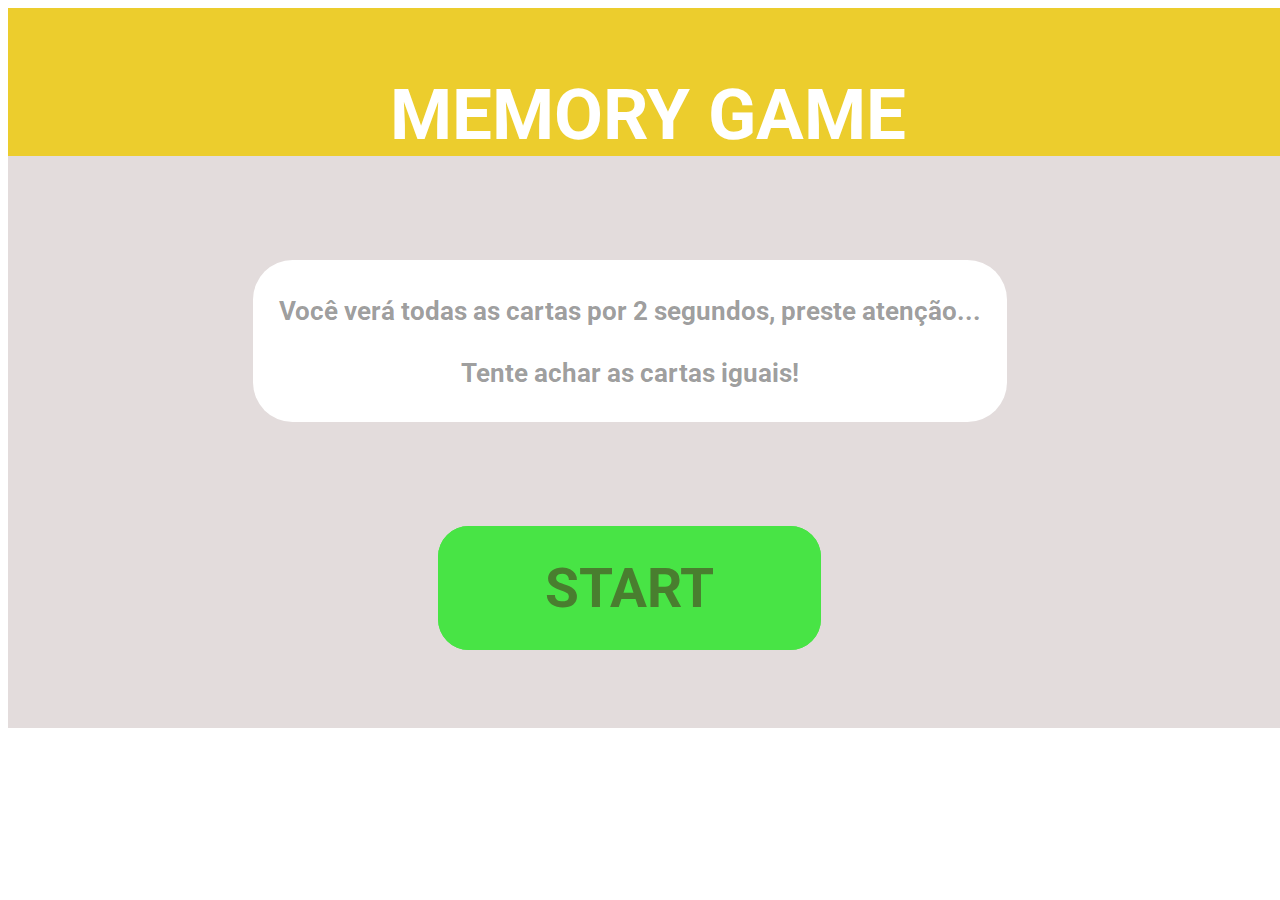
==== index.html @ 6f40cb89 "home page and templates done" ====
<!DOCTYPE html>
<html lang="en">
<head>
    <meta charset="UTF-8">
    <meta http-equiv="X-UA-Compatible" content="IE=edge">
    <meta name="viewport" content="width=device-width, initial-scale=1.0">
    <link rel="stylesheet" href="./css/styles-home.css">
    <link href="https://fonts.googleapis.com/css2?family=Roboto:wght@700&display=swap" rel="stylesheet">
    <title>Memory Game</title>
</head>
<body>
    <div class="home-page">
        <div class="title-home-page">
            <div class="game-name-text">
                MEMORY GAME
            </div>
        </div>
        <div class="how-to-play">
            <div class="how-to-text">
                Você verá todas as cartas por 2 segundos, preste atenção...<br><br>
                Tente achar as cartas iguais!
            </div>
        </div>
        <div class="start-btn">
            <button class="start-btn start-txt"><a class="start-txt" href="./html/lvl1.html">START</button></a>
        </div>
    </div>

    
</body>
</html>
---- css/styles-home.css ----
.home-page {
    position: relative;
    width: 1280px;
    height: 720px;

    background: #e3dcdc;
}

.title-home-page {
    position: absolute;
    width: 1280px;
    height: 148px;
    left: 0px;
    top: 0px;
    background: #ECCD2D;
}

.game-name-text {
    position: absolute;
    width: 1280px;
    height: 148px;
    left: 0px;
    top: 0px;
    
    font-family: Roboto;
    font-style: normal;
    font-weight: bold;
    font-size: 71.1111px;
    line-height: 83px;
    display: flex;
    align-items: flex-end;
    text-align: center;
    justify-content: space-around;
    
    color: #FFFFFF;
}

.how-to-play {
    position: absolute;
    width: 753.76px;
    height: 162.02px;
    left: 245px;
    top: 252px;

    background: #FFFFFF;
    border-radius: 39.625px;
}

.how-to-text {
    width: 753.76px;
    height: 162.02px;
    left: 245px;
    top: 252px;

    font-family: Roboto;
    font-style: normal;
    font-weight: bold;
    font-size: 26.4167px;
    line-height: 31px;
    display: flex;
    align-items: center;
    text-align: center;
    justify-content: space-around;

    color: rgba(0, 0, 0, 0.4);
}

.start-btn {
    position: absolute;
    width: 383px;
    height: 123.77px;
    left: 430px;
    top: 518px;
    border: none;

    background: #48E445;
    border-radius: 30.9425px;
}

.start-txt {
    position: absolute;
    width: 383px;
    height: 124px;
    left: 0px;
    top: 0px;

    font-family: Roboto;
    font-style: normal;
    font-weight: bold;
    font-size: 55.009px;
    line-height: 64px;
    display: flex;
    align-items: center;
    text-align: center;
    justify-content: center;
    text-decoration: none;
    color: #497E2F;


}
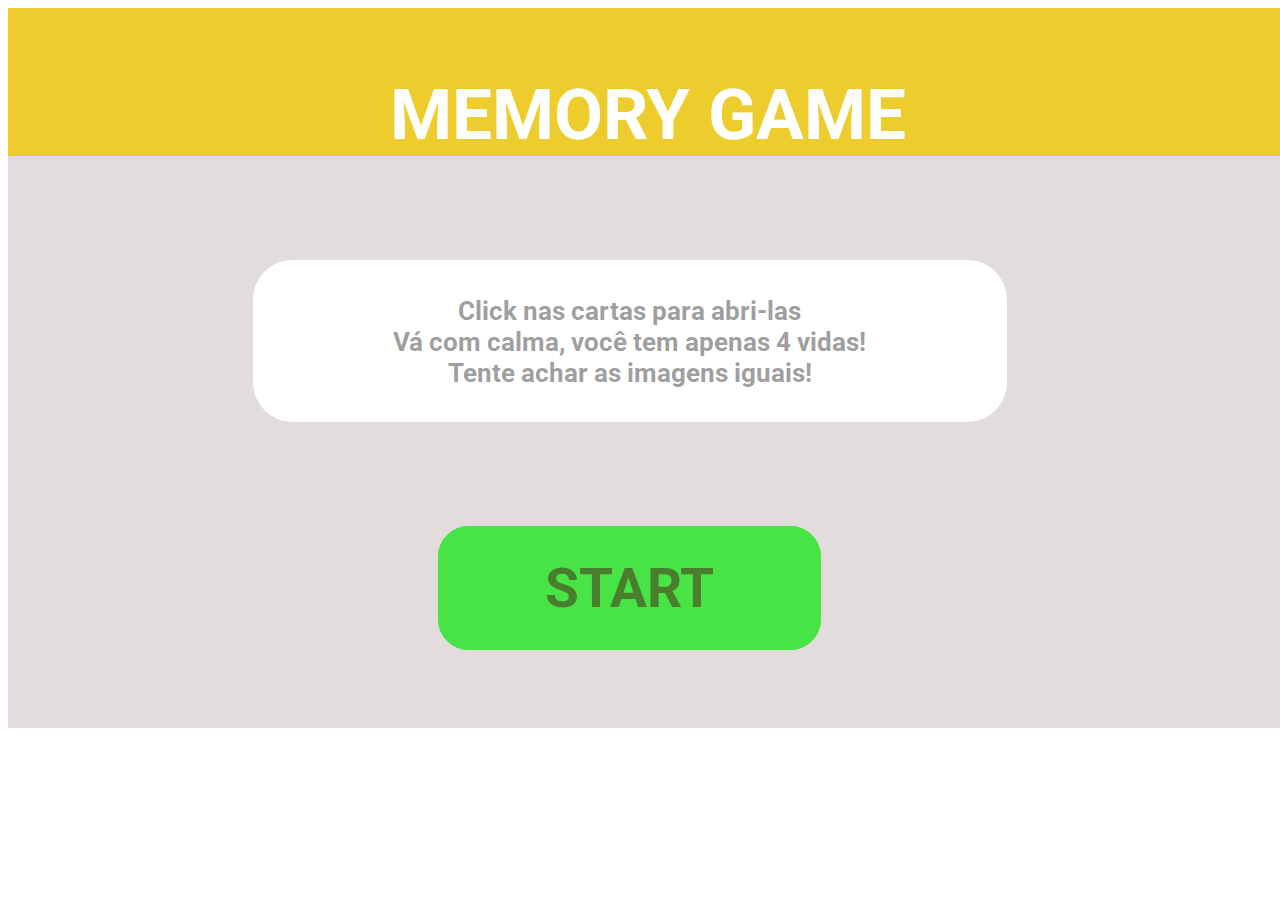
==== commit b57e4487: "jogo completo, funcionando, lvl1" ====
--- a/index.html
+++ b/index.html
@@ -17,15 +17,15 @@
         </div>
         <div class="how-to-play">
             <div class="how-to-text">
-                Você verá todas as cartas por 2 segundos, preste atenção...<br><br>
-                Tente achar as cartas iguais!
+                Click nas cartas para abri-las<br>
+                Vá com calma, você tem apenas 4 vidas! <br>
+                Tente achar as imagens iguais!
             </div>
         </div>
         <div class="start-btn">
-            <button class="start-btn start-txt"><a class="start-txt" href="./html/lvl1.html">START</button></a>
+            <button id="start" class="start-btn start-txt"><a class="start-txt" href="./html/lvl1.html">START</button></a>
         </div>
-    </div>
+    </div> 
 
-    
 </body>
 </html>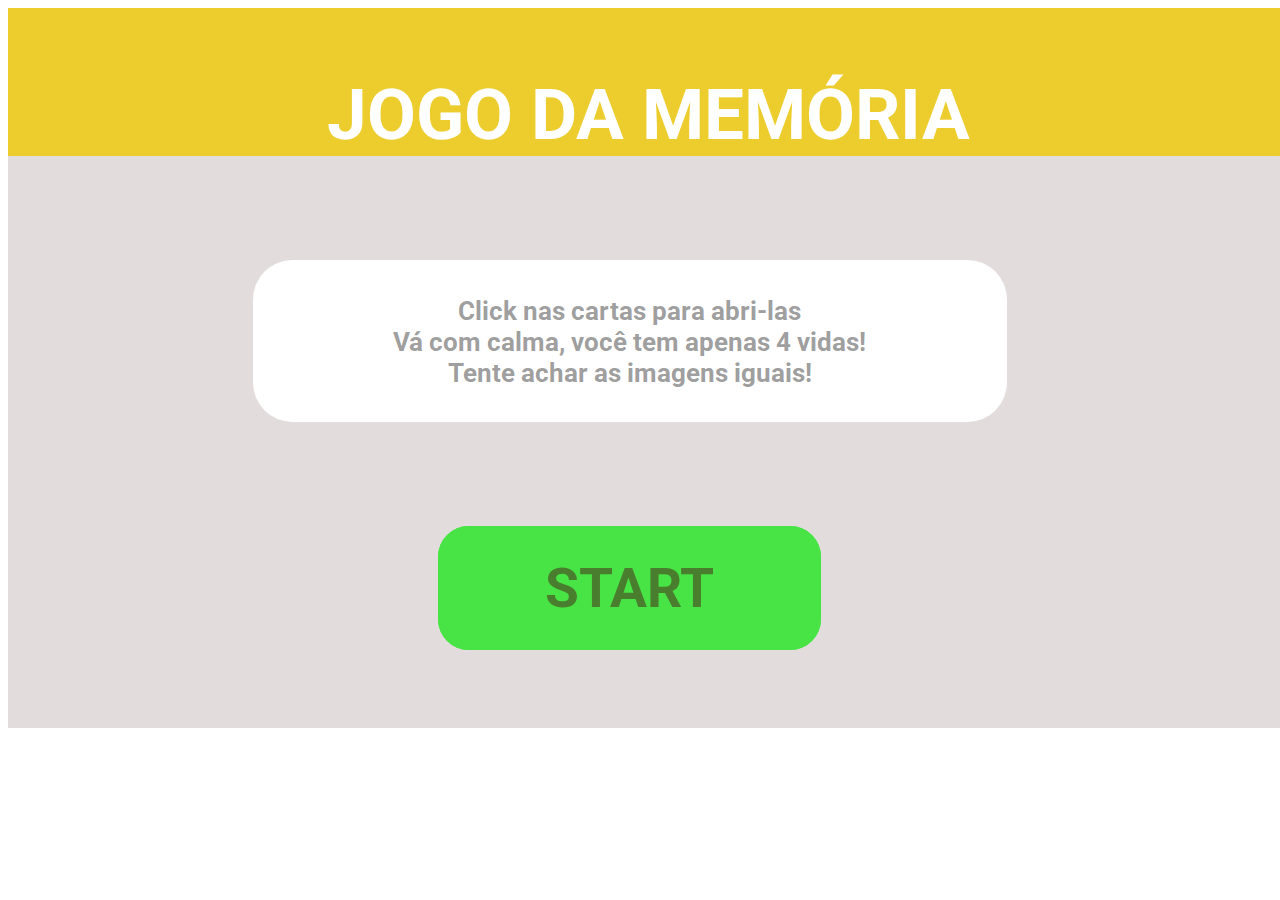
==== commit f79a0302: "finalizando read.me, adicionando link da apresentação" ====
--- a/index.html
+++ b/index.html
@@ -12,7 +12,7 @@
     <div class="home-page">
         <div class="title-home-page">
             <div class="game-name-text">
-                MEMORY GAME
+                JOGO DA MEMÓRIA
             </div>
         </div>
         <div class="how-to-play">
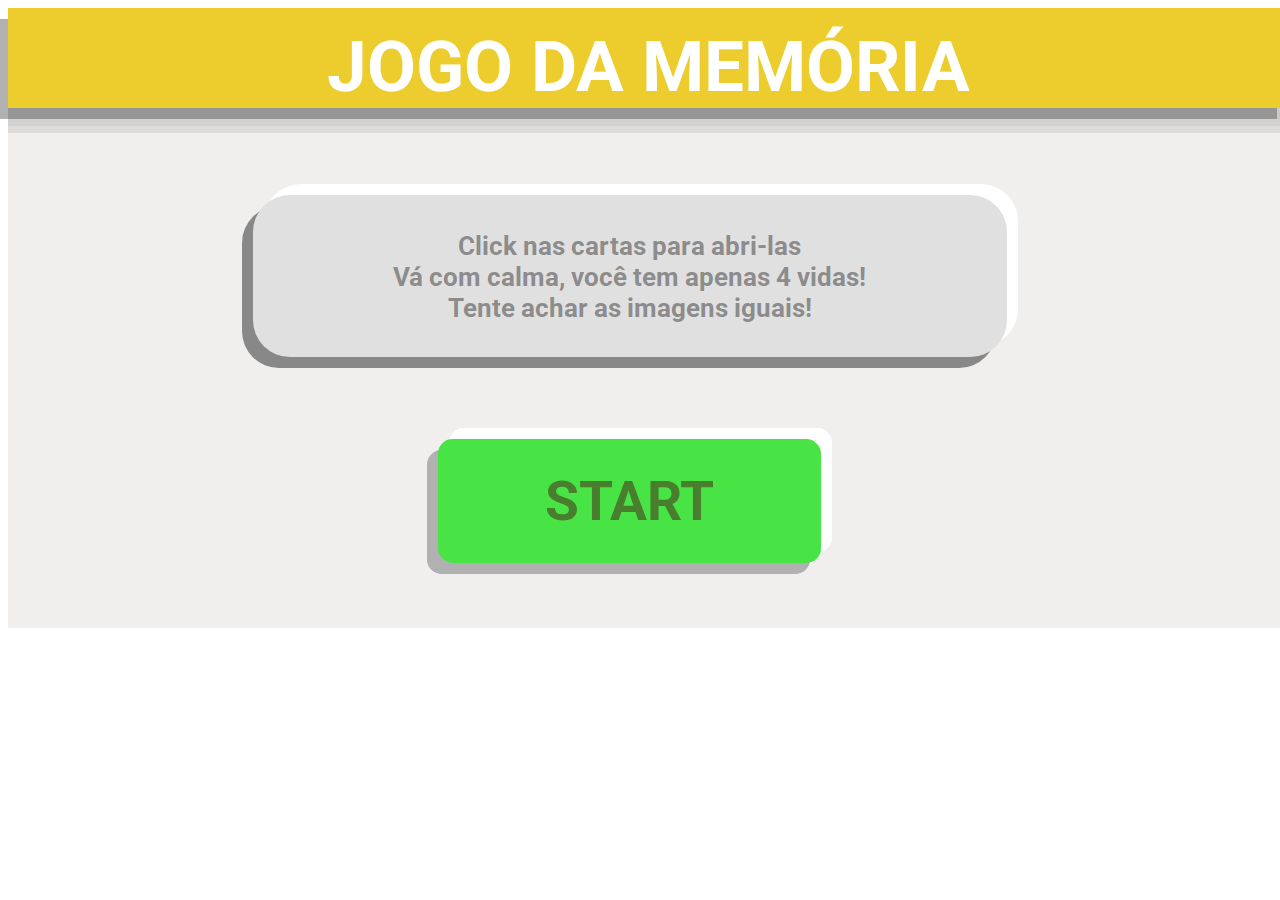
==== commit 06599b0f: "alteração no css, shadows, gif" ====
--- a/index.html
+++ b/index.html
@@ -12,7 +12,7 @@
     <div class="home-page">
         <div class="title-home-page">
             <div class="game-name-text">
-                JOGO DA MEMÓRIA
+                JOGO DA MEMÓRIA 
             </div>
         </div>
         <div class="how-to-play">
--- a/css/styles-home.css
+++ b/css/styles-home.css
@@ -1,38 +1,42 @@
 .home-page {
-    position: relative;
-    width: 1280px;
-    height: 720px;
+  position: relative;
+  width: 1280px;
+  height: 620px;
 
-    background: #e3dcdc;
+  background: #f1eeee;
 }
 
 .title-home-page {
-    position: absolute;
-    width: 1280px;
-    height: 148px;
-    left: 0px;
-    top: 0px;
-    background: #ECCD2D;
+  position: absolute;
+  width: 1280px;
+  height: 100px;
+  left: 0px;
+  top: 0px;
+  background: #eccd2d;
+  box-shadow:  -11px 11px 0px #b1b1b1,
+                 11px -11px 0px #ffffff;
 }
 
 .game-name-text {
-    position: absolute;
-    width: 1280px;
-    height: 148px;
-    left: 0px;
-    top: 0px;
-    
-    font-family: Roboto;
-    font-style: normal;
-    font-weight: bold;
-    font-size: 71.1111px;
-    line-height: 83px;
-    display: flex;
-    align-items: flex-end;
-    text-align: center;
-    justify-content: space-around;
-    
-    color: #FFFFFF;
+  position: absolute;
+  width: 1280px;
+  height: 100px;
+  left: 0px;
+  top: 0px;
+
+  font-family: Roboto;
+  font-style: normal;
+  font-weight: bold;
+  font-size: 71.1111px;
+  line-height: 83px;
+  display: flex;
+  align-items: flex-end;
+  text-align: center;
+  justify-content: space-around;
+
+  color: #ffffff;
+  box-shadow: 0px 11px 0px rgba(0, 0, 0, 0.032),
+    0px 18.1px 0px rgba(0, 0, 0, 0.048), 0px 25px 0px rgba(0, 0, 0, 0.08);
 }
 
 .how-to-play {
@@ -40,29 +44,33 @@
     width: 753.76px;
     height: 162.02px;
     left: 245px;
-    top: 252px;
+    top: 187px;
+    background: #ffffff;
+    border-radius: 40px;
+    border-radius: 37px;
+    background: #e0e0e0;
+    box-shadow:  -11px 11px 0px #888888,
+                 11px -11px 0px #ffffff;
 
-    background: #FFFFFF;
-    border-radius: 39.625px;
 }
 
 .how-to-text {
-    width: 753.76px;
-    height: 162.02px;
-    left: 245px;
-    top: 252px;
-
-    font-family: Roboto;
-    font-style: normal;
-    font-weight: bold;
-    font-size: 26.4167px;
-    line-height: 31px;
-    display: flex;
-    align-items: center;
-    text-align: center;
-    justify-content: space-around;
-
-    color: rgba(0, 0, 0, 0.4);
+  width: 753.76px;
+  height: 162.02px;
+  left: 245px;
+  top: 252px;
+  font-family: Roboto;
+  font-style: normal;
+  font-weight: bold;
+  font-size: 26.4167px;
+  line-height: 31px;
+  display: flex;
+  align-items: center;
+  text-align: center;
+  justify-content: space-around;
+  color: rgba(0, 0, 0, 0.4);
+  border-radius: 40px;
+  
 }
 
 .start-btn {
@@ -70,31 +78,33 @@
     width: 383px;
     height: 123.77px;
     left: 430px;
-    top: 518px;
+    top: 431px;
     border: none;
 
-    background: #48E445;
-    border-radius: 30.9425px;
+  background: #48e445;
+
+  border-radius: 15px;
+  box-shadow:  -11px 11px 0px #b1b1b1,
+                 11px -11px 0px #ffffff;
 }
 
 .start-txt {
-    position: absolute;
-    width: 383px;
-    height: 124px;
-    left: 0px;
-    top: 0px;
+  position: absolute;
+  width: 383px;
+  height: 124px;
+  left: 0px;
+  top: 0px;
 
-    font-family: Roboto;
-    font-style: normal;
-    font-weight: bold;
-    font-size: 55.009px;
-    line-height: 64px;
-    display: flex;
-    align-items: center;
-    text-align: center;
-    justify-content: center;
-    text-decoration: none;
-    color: #497E2F;
-
-
-}+  font-family: Roboto;
+  font-style: normal;
+  font-weight: bold;
+  font-size: 55.009px;
+  line-height: 64px;
+  display: flex;
+  align-items: center;
+  text-align: center;
+  justify-content: center;
+  text-decoration: none;
+  color: #497e2f;
+  border-color: white;
+}
